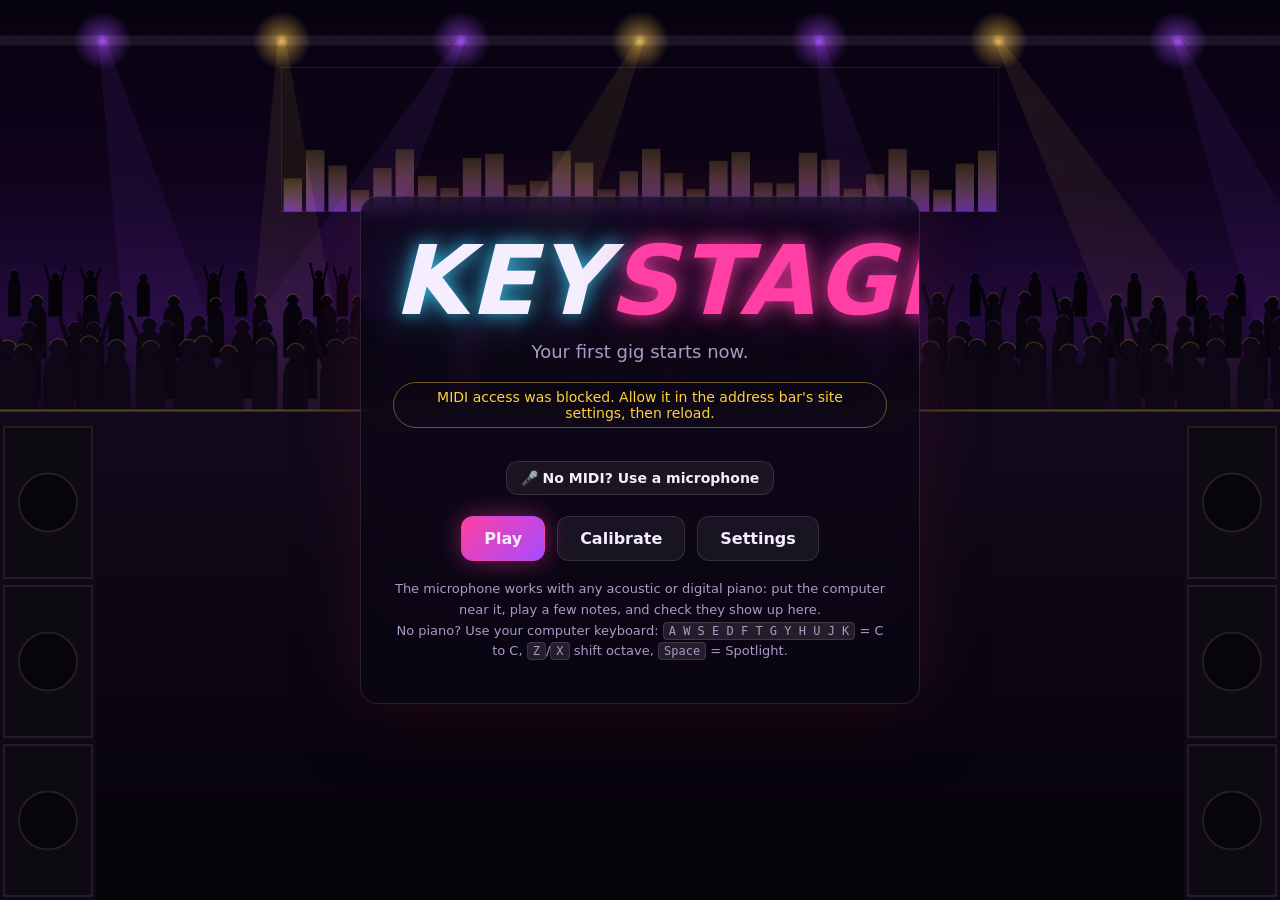
==== index.html @ 2bf06a8b "Keystage: a concert-stage rhythm game for piano Notes fall toward the keys; play them on a MIDI keyb" ====
<!doctype html>
<html lang="en">
<head>
	<meta charset="utf-8" />
	<meta name="viewport" content="width=device-width, initial-scale=1" />
	<title>Keystage</title>
	<link rel="stylesheet" href="css/style.css" />
</head>
<body>
	<canvas id="stage"></canvas>

	<!-- Title -->
	<section id="screen-title" class="screen active">
		<div class="panel title-panel">
			<h1 class="logo">KEY<span>STAGE</span></h1>
			<p class="tagline">Your first gig starts now.</p>
			<div id="midi-status" class="pill">Looking for MIDI devices…</div>
			<div id="mic-row" class="mic-row">
				<button id="btn-mic" class="btn small">🎤 No MIDI? Use a microphone</button>
				<div id="mic-meter" class="mic-meter" hidden><div></div></div>
				<span id="mic-heard" class="mic-heard"></span>
			</div>
			<div class="btn-row">
				<button id="btn-play" class="btn primary">Play</button>
				<button id="btn-calibrate" class="btn">Calibrate</button>
				<button id="btn-settings" class="btn">Settings</button>
			</div>
			<p class="hint">The microphone works with any acoustic or digital piano: put the computer near it, play a few notes, and check they show up here.<br />No piano? Use your computer keyboard: <kbd>A W S E D F T G Y H U J K</kbd> = C to C, <kbd>Z</kbd>/<kbd>X</kbd> shift octave, <kbd>Space</kbd> = Spotlight.</p>
		</div>
	</section>

	<!-- Settings -->
	<section id="screen-settings" class="screen">
		<div class="panel">
			<h2>Settings</h2>
			<label class="row"><span>Show note names on notes</span><input type="checkbox" id="set-names" /></label>
			<label class="row"><span>Show hand &amp; finger hints (R3 = right hand, finger 3)</span><input type="checkbox" id="set-fingers" /></label>
			<label class="row"><span>Play my notes through the game<br /><small>Turn on if your piano has no speakers or you use headphones on the computer</small></span><input type="checkbox" id="set-echo" /></label>
			<label class="row"><span>Note speed</span><input type="range" id="set-notespeed" min="0.6" max="1.8" step="0.1" /></label>
			<label class="row"><span>Input offset (ms)<br /><small>Set automatically by Calibrate (kept separately for MIDI and the microphone)</small></span><input type="number" id="set-offset" step="1" /></label>
			<label class="row"><span>Microphone: filter out the game's own sound<br /><small>Leave on with speakers. Turn off if you wear headphones; the mic then hears your piano more clearly.</small></span><input type="checkbox" id="set-micecho" /></label>
			<div class="btn-row"><button class="btn primary" data-goto="title">Done</button></div>
		</div>
	</section>

	<!-- Song select -->
	<section id="screen-songs" class="screen">
		<div class="panel wide">
			<h2>Setlist</h2>
			<div class="seg genre" id="opt-genre">
				<button data-v="all" class="on">All</button>
				<button data-v="starter">Starter</button>
				<button data-v="rock">Rock</button>
				<button data-v="christmas">Christmas</button>
				<button data-v="classical">Classical</button>
				<button data-v="mine">My songs</button>
			</div>
			<div id="song-list" class="song-list"></div>
			<div class="import-bar">
				<button id="btn-find" class="btn small primary">🔎 Find songs</button>
				<button id="btn-import-file" class="btn small">+ Import file</button>
				<input type="file" id="import-file" accept=".mid,.midi,audio/midi,.keystage,audio/*,.mp3,.m4a,.wav,.flac,.ogg" hidden />
				<input type="url" id="import-url" placeholder="…or paste a link to a .mid file or a page that has one" />
				<button id="btn-import-url" class="btn small">Fetch</button>
			</div>
			<p id="import-msg" class="hint"></p>
			<div class="options">
				<div class="opt-group"><span class="opt-label">Notes</span>
					<div class="seg" id="opt-arr">
						<button data-v="full" class="on">Full</button>
						<button data-v="simple">Simplified</button>
					</div>
				</div>
			</div>
			<div class="options">
				<div class="opt-group"><span class="opt-label">Mode</span>
					<div class="seg" id="opt-mode">
						<button data-v="perform" class="on">Perform</button>
						<button data-v="practice">Practice</button>
					</div>
				</div>
				<div class="opt-group"><span class="opt-label">Hands</span>
					<div class="seg" id="opt-hands">
						<button data-v="R" class="on">Right</button>
						<button data-v="L">Left</button>
						<button data-v="both">Both</button>
					</div>
				</div>
				<div class="opt-group"><span class="opt-label">Speed</span>
					<div class="seg" id="opt-speed">
						<button data-v="0.5">50%</button>
						<button data-v="0.7">70%</button>
						<button data-v="0.85">85%</button>
						<button data-v="1" class="on">100%</button>
					</div>
				</div>
			</div>
			<p id="mode-desc" class="hint"></p>
			<div class="btn-row">
				<button class="btn" data-goto="title">Back</button>
				<button id="btn-watch" class="btn">Watch it first</button>
				<button id="btn-start" class="btn primary">Start</button>
			</div>
		</div>
	</section>

	<!-- Import: pick links / parts -->
	<section id="screen-import" class="screen overlay">
		<div class="panel">
			<h2 id="imp-title">Import</h2>
			<div id="imp-links" class="pick-list"></div>
			<div id="imp-parts-wrap">
				<label class="row"><span>Song title</span><input type="text" id="imp-name" /></label>
				<p class="hint">Pick the part <b>you</b> play (one or two). Everything else becomes your backing band. With one part, the game works out which notes belong to which hand.</p>
				<div id="imp-parts" class="pick-list"></div>
			</div>
			<div class="btn-row">
				<button class="btn" id="btn-imp-cancel">Cancel</button>
				<button class="btn primary" id="btn-imp-save">Add to setlist</button>
			</div>
		</div>
	</section>

	<!-- Import a recording: separate the piano, transcribe it, keep the band -->
	<section id="screen-recording" class="screen overlay">
		<div class="panel">
			<h2>Play along with a recording</h2>
			<p class="hint" id="rec-file"></p>
			<div id="rec-form">
				<label class="row"><span>Song title</span><input type="text" id="rec-title" /></label>
				<label class="row"><span>Artist</span><input type="text" id="rec-artist" placeholder="optional" /></label>
				<label class="row"><span>It's solo piano (no band)</span><input type="checkbox" id="rec-solo" /></label>
				<p class="hint">Keystage pulls the piano out of the song, writes down its notes for you to play, and keeps everything else as your band. It all happens on this computer: nothing is uploaded. The first time, it downloads about 300 MB of AI models (kept for next time), and a song takes a few minutes. Songs where the piano is loud and clear work best.</p>
			</div>
			<div id="rec-progress" style="display:none">
				<div class="bar"><div id="rec-bar"></div></div>
				<p class="hint" id="rec-msg"></p>
			</div>
			<div class="btn-row">
				<button class="btn" id="btn-rec-cancel">Cancel</button>
				<button class="btn primary" id="btn-rec-go">Make it playable</button>
			</div>
		</div>
	</section>

	<!-- Find songs: search other sites, then drop the downloaded file in -->
	<section id="screen-find" class="screen overlay">
		<div class="panel">
			<h2>Find songs</h2>
			<label class="row"><span>Song</span><input type="text" id="find-q" placeholder="e.g. River Flows in You, Clocks, Hedwig's Theme" /></label>
			<div id="find-sources" class="pick-list"></div>
			<p class="hint">All free, no account needed. Download the <b>.mid</b> file, then drop it onto Keystage (or use <b>+ Import file</b>). Arrangements with "piano" or "easy" in the name usually play best.</p>
			<div class="btn-row">
				<button class="btn" data-goto="songs">Done</button>
			</div>
		</div>
	</section>

	<div id="drop-hint" class="drop-hint">Drop MIDI files, recordings or Keystage song packs to add them to your setlist</div>

	<!-- Calibrate -->
	<section id="screen-calibrate" class="screen">
		<div class="panel">
			<h2>Calibrate timing</h2>
			<p>You'll hear 16 clicks. Tap <b>any piano key</b> exactly on each click. Listen, don't watch.</p>
			<p id="cal-mic" class="hint" hidden>Using the microphone: wear headphones for this so it hears only your piano, not the clicks.</p>
			<div id="cal-pulse" class="cal-pulse"></div>
			<p id="cal-result" class="big"></p>
			<div class="btn-row">
				<button class="btn" data-goto="title">Back</button>
				<button id="btn-cal-start" class="btn primary">Start</button>
			</div>
		</div>
	</section>

	<!-- Pause -->
	<section id="screen-pause" class="screen overlay">
		<div class="panel">
			<h2>Paused</h2>
			<div class="btn-row vertical">
				<button id="btn-resume" class="btn primary">Resume</button>
				<button id="btn-restart" class="btn">Restart</button>
				<button id="btn-quit" class="btn">Quit to setlist</button>
			</div>
		</div>
	</section>

	<!-- Results -->
	<section id="screen-results" class="screen overlay">
		<div class="panel">
			<h2 id="res-title">Encore!</h2>
			<div id="res-stars" class="stars"></div>
			<div id="res-score" class="res-score"></div>
			<div id="res-best" class="best-badge">NEW PERSONAL BEST</div>
			<div id="res-grid" class="res-grid"></div>
			<p id="res-tip" class="tip"></p>
			<div class="btn-row">
				<button class="btn" id="btn-res-songs">Setlist</button>
				<button class="btn primary" id="btn-res-retry">Play again</button>
			</div>
		</div>
	</section>

	<script type="module" src="js/main.js"></script>
</body>
</html>
---- css/style.css ----
:root {
	--bg: #07040d;
	--panel: rgba(18, 10, 32, 0.82);
	--edge: rgba(255, 255, 255, 0.12);
	--text: #f4eefe;
	--muted: #a99cc4;
	--hot: #ff3fa4;
	--cool: #3ad7ff;
	--gold: #ffd23a;
}

* { box-sizing: border-box; }

html, body {
	margin: 0;
	height: 100%;
	overflow: hidden;
	background: var(--bg);
	color: var(--text);
	font-family: "Segoe UI", system-ui, sans-serif;
}

#stage {
	position: fixed;
	inset: 0;
	width: 100vw;
	height: 100vh;
	display: block;
}

.screen {
	position: fixed;
	inset: 0;
	display: none;
	align-items: center;
	justify-content: center;
	padding: 16px;
	z-index: 2;
}
.screen.active { display: flex; }
.screen.overlay { background: rgba(5, 2, 10, 0.55); backdrop-filter: blur(3px); }

.panel {
	background: var(--panel);
	border: 1px solid var(--edge);
	border-radius: 18px;
	padding: 28px 32px;
	max-width: 560px;
	width: 100%;
	box-shadow: 0 0 60px rgba(255, 63, 164, 0.15), 0 20px 60px rgba(0, 0, 0, 0.6);
	backdrop-filter: blur(8px);
	max-height: calc(100vh - 32px);
	overflow-y: auto;
}
.panel.wide { max-width: 860px; }

h2 { margin: 0 0 16px; letter-spacing: 0.04em; }

.logo {
	font-size: clamp(48px, 10vw, 96px);
	font-weight: 900;
	font-style: italic;
	margin: 0;
	letter-spacing: 0.02em;
	text-shadow: 0 0 18px rgba(58, 215, 255, 0.8), 0 0 48px rgba(58, 215, 255, 0.4);
}
.logo span {
	color: var(--hot);
	text-shadow: 0 0 18px rgba(255, 63, 164, 0.8), 0 0 48px rgba(255, 63, 164, 0.4);
}
.title-panel { text-align: center; background: rgba(10, 5, 20, 0.6); }
.tagline { color: var(--muted); margin: 4px 0 20px; font-size: 18px; }

.pill {
	display: inline-block;
	padding: 6px 14px;
	border-radius: 999px;
	border: 1px solid var(--edge);
	color: var(--muted);
	font-size: 14px;
	margin-bottom: 20px;
}
.pill.ok { color: #7dffb0; border-color: rgba(125, 255, 176, 0.4); }
.pill.warn { color: var(--gold); border-color: rgba(255, 210, 58, 0.4); }

.btn-row { display: flex; gap: 12px; justify-content: center; flex-wrap: wrap; margin-top: 20px; }
.btn-row.vertical { flex-direction: column; align-items: stretch; }

.btn {
	font: inherit;
	font-weight: 700;
	font-size: 16px;
	color: var(--text);
	background: rgba(255, 255, 255, 0.06);
	border: 1px solid var(--edge);
	border-radius: 12px;
	padding: 12px 22px;
	cursor: pointer;
	transition: transform 0.08s, background 0.15s, box-shadow 0.15s;
}
.btn:hover { background: rgba(255, 255, 255, 0.12); transform: translateY(-1px); }
.btn.primary {
	background: linear-gradient(135deg, #ff3fa4, #a64bff);
	border-color: transparent;
	box-shadow: 0 0 24px rgba(255, 63, 164, 0.45);
}
.btn.primary:hover { box-shadow: 0 0 36px rgba(255, 63, 164, 0.7); }

.hint { color: var(--muted); font-size: 13px; line-height: 1.6; margin-top: 18px; }
kbd {
	background: rgba(255, 255, 255, 0.1);
	border: 1px solid var(--edge);
	border-radius: 4px;
	padding: 1px 5px;
	font-size: 12px;
}

.row {
	display: flex;
	justify-content: space-between;
	align-items: center;
	gap: 16px;
	padding: 12px 0;
	border-bottom: 1px solid var(--edge);
}
.row small { color: var(--muted); }
.row input[type="checkbox"] { width: 22px; height: 22px; accent-color: var(--hot); }
.row input[type="number"] { width: 80px; font: inherit; background: #1a1030; color: var(--text); border: 1px solid var(--edge); border-radius: 6px; padding: 4px 8px; }
.row input[type="range"] { accent-color: var(--hot); }

.song-list { display: grid; grid-template-columns: repeat(auto-fill, minmax(190px, 1fr)); gap: 12px; }
.song-card {
	text-align: left;
	font: inherit;
	color: var(--text);
	background: rgba(255, 255, 255, 0.04);
	border: 1px solid var(--edge);
	border-radius: 14px;
	padding: 14px;
	cursor: pointer;
	transition: border-color 0.15s, box-shadow 0.15s, transform 0.08s;
}
.song-card:hover { transform: translateY(-2px); }
.song-card.on { border-color: var(--hot); box-shadow: 0 0 24px rgba(255, 63, 164, 0.35); }
.song-card .t { font-weight: 800; font-size: 17px; }
.song-card .a { color: var(--muted); font-size: 13px; margin: 2px 0 8px; }
.song-card .d { color: var(--gold); letter-spacing: 2px; }
.song-card .b { color: var(--muted); font-size: 12px; margin-top: 6px; }

.options { display: flex; flex-wrap: wrap; gap: 18px; margin-top: 22px; }
.opt-group { display: flex; flex-direction: column; gap: 6px; }
.opt-label { color: var(--muted); font-size: 12px; text-transform: uppercase; letter-spacing: 0.1em; }
.seg { display: inline-flex; border: 1px solid var(--edge); border-radius: 10px; overflow: hidden; }
.seg button {
	font: inherit;
	font-size: 14px;
	font-weight: 600;
	color: var(--muted);
	background: transparent;
	border: 0;
	padding: 8px 14px;
	cursor: pointer;
}
.seg button.on { background: rgba(255, 63, 164, 0.25); color: var(--text); }
.seg button:disabled { opacity: 0.3; cursor: not-allowed; }

.cal-pulse {
	width: 120px;
	height: 120px;
	margin: 24px auto;
	border-radius: 50%;
	border: 3px solid var(--cool);
	box-shadow: 0 0 30px rgba(58, 215, 255, 0.4);
	transition: transform 0.06s, background 0.06s;
}
.cal-pulse.beat { transform: scale(1.15); background: rgba(58, 215, 255, 0.35); }
.big { text-align: center; font-size: 22px; font-weight: 700; min-height: 1.4em; }

.stars { text-align: center; font-size: 48px; letter-spacing: 6px; margin: 8px 0; }
.stars .s { color: rgba(255, 255, 255, 0.15); display: inline-block; }
.stars .s.lit { color: var(--gold); text-shadow: 0 0 20px rgba(255, 210, 58, 0.8); animation: pop 0.4s both; }
@keyframes pop { 0% { transform: scale(0.2); opacity: 0; } 70% { transform: scale(1.3); } 100% { transform: scale(1); opacity: 1; } }
.res-score { text-align: center; font-size: 44px; font-weight: 900; font-variant-numeric: tabular-nums; }
.best-badge {
	display: none;
	margin: 6px auto 0;
	width: max-content;
	padding: 4px 12px;
	border-radius: 999px;
	background: var(--gold);
	color: #1a1000;
	font-weight: 800;
	font-size: 12px;
	letter-spacing: 0.1em;
}
.best-badge.show { display: block; animation: pop 0.5s 0.6s both; }
.res-grid { display: grid; grid-template-columns: 1fr 1fr; gap: 6px 24px; margin: 20px 0 0; font-variant-numeric: tabular-nums; }
.res-grid div { display: flex; justify-content: space-between; border-bottom: 1px solid var(--edge); padding: 4px 0; }
.res-grid span:first-child { color: var(--muted); }
.tip { color: var(--cool); text-align: center; margin-top: 18px; line-height: 1.5; }

.btn.small { padding: 8px 14px; font-size: 14px; }
.import-bar { display: flex; gap: 8px; margin-top: 16px; flex-wrap: wrap; }
.import-bar input[type="url"], .row input[type="text"] {
	flex: 1;
	min-width: 200px;
	font: inherit;
	font-size: 14px;
	color: var(--text);
	background: #1a1030;
	border: 1px solid var(--edge);
	border-radius: 10px;
	padding: 8px 12px;
}
.pick-list { display: flex; flex-direction: column; gap: 6px; margin: 10px 0; max-height: 45vh; overflow-y: auto; }
.pick {
	display: flex;
	align-items: center;
	gap: 10px;
	text-align: left;
	font: inherit;
	font-size: 14px;
	color: var(--text);
	background: rgba(255, 255, 255, 0.04);
	border: 1px solid var(--edge);
	border-radius: 10px;
	padding: 8px 12px;
	cursor: pointer;
}
.pick.on { border-color: var(--hot); background: rgba(255, 63, 164, 0.12); }
.pick .meta { color: var(--muted); font-size: 12px; margin-left: auto; white-space: nowrap; }
.pick .word { overflow: hidden; text-overflow: ellipsis; white-space: nowrap; }
.song-card { position: relative; }
.song-card .del {
	position: absolute;
	top: 6px;
	right: 8px;
	color: var(--muted);
	font-size: 16px;
	padding: 2px 6px;
	border-radius: 6px;
}
.song-card .del:hover { color: var(--hot); background: rgba(255, 255, 255, 0.08); }
.drop-hint {
	position: fixed;
	inset: 16px;
	z-index: 10;
	display: none;
	align-items: center;
	justify-content: center;
	border: 3px dashed var(--hot);
	border-radius: 24px;
	background: rgba(20, 5, 30, 0.85);
	font-size: 28px;
	font-weight: 800;
	pointer-events: none;
}
.drop-hint.show { display: flex; }

/* Find songs: source links */
a.pick { text-decoration: none; color: inherit; }
#find-sources .pick .meta { white-space: normal; text-align: right; max-width: 60%; }

/* Setlist genre filter */
.seg.genre { display: flex; flex-wrap: wrap; margin: 0 0 10px; }

/* Recording import progress */
.bar { height: 10px; border-radius: 6px; background: rgba(255, 255, 255, 0.08); overflow: hidden; margin: 14px 0 6px; }
.bar > div { height: 100%; width: 0; background: linear-gradient(90deg, var(--hot), #59e1ff); transition: width 0.3s; }

.mic-row { display: flex; gap: 10px; align-items: center; justify-content: center; flex-wrap: wrap; margin-top: 12px; min-height: 36px; }
.mic-meter { width: 120px; height: 8px; border-radius: 4px; background: rgba(255, 255, 255, 0.1); overflow: hidden; }
.mic-meter > div { height: 100%; width: 0; background: linear-gradient(90deg, #7dffb0, var(--gold)); transition: width 0.05s linear; }
.mic-heard { color: #7dffb0; font-size: 14px; min-width: 6em; text-align: left; font-variant-numeric: tabular-nums; }
.mic-heard:empty { display: none; }
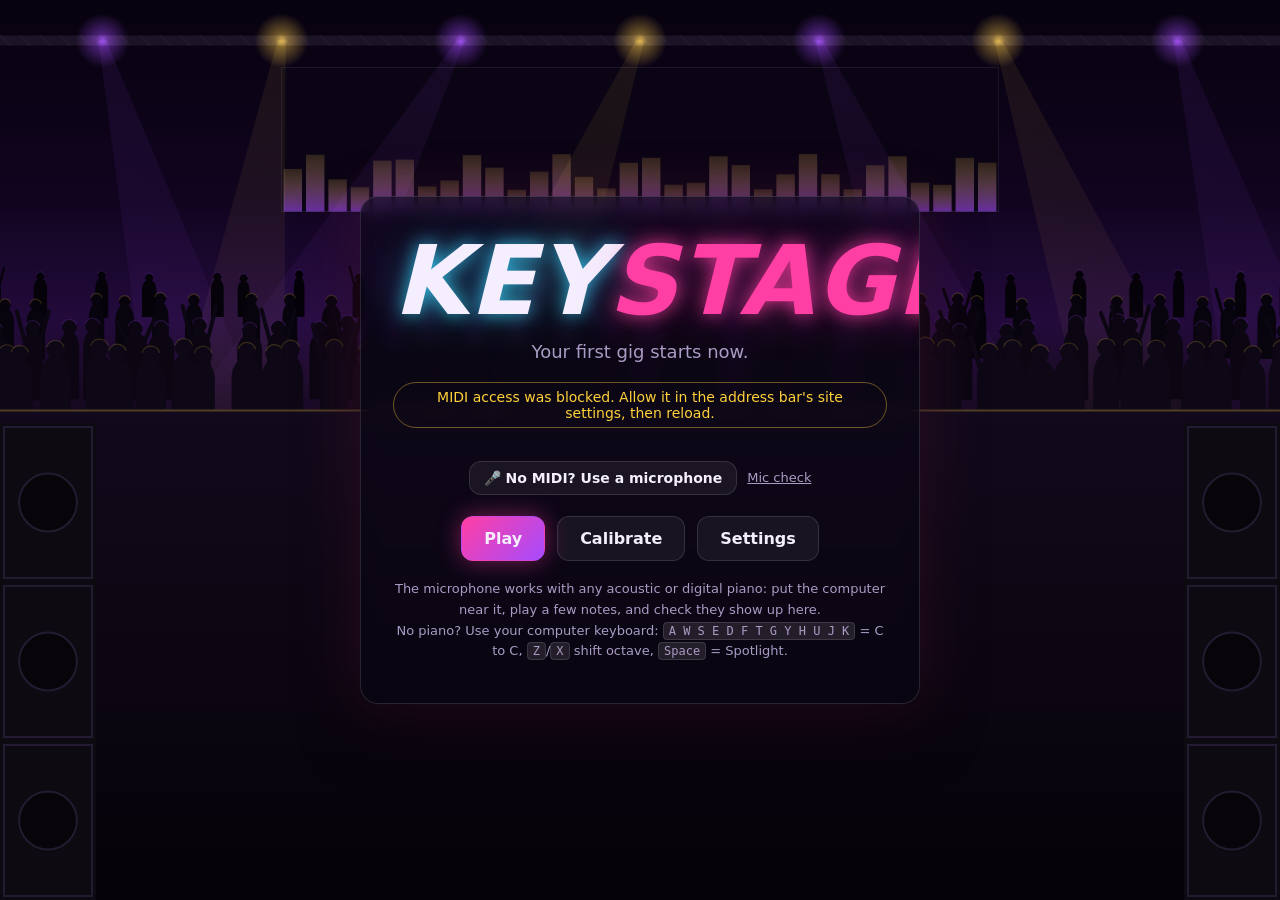
==== commit a9f2a625: "Add a microphone check page Shows what the live detector hears, records the mic to WAV with the dete" ====
--- a/index.html
+++ b/index.html
@@ -19,6 +19,7 @@
 				<button id="btn-mic" class="btn small">🎤 No MIDI? Use a microphone</button>
 				<div id="mic-meter" class="mic-meter" hidden><div></div></div>
 				<span id="mic-heard" class="mic-heard"></span>
+				<a href="mictest.html" class="mic-check">Mic check</a>
 			</div>
 			<div class="btn-row">
 				<button id="btn-play" class="btn primary">Play</button>
--- a/css/style.css
+++ b/css/style.css
@@ -273,3 +273,4 @@
 .mic-meter > div { height: 100%; width: 0; background: linear-gradient(90deg, #7dffb0, var(--gold)); transition: width 0.05s linear; }
 .mic-heard { color: #7dffb0; font-size: 14px; min-width: 6em; text-align: left; font-variant-numeric: tabular-nums; }
 .mic-heard:empty { display: none; }
+.mic-check { color: var(--muted); font-size: 13px; }
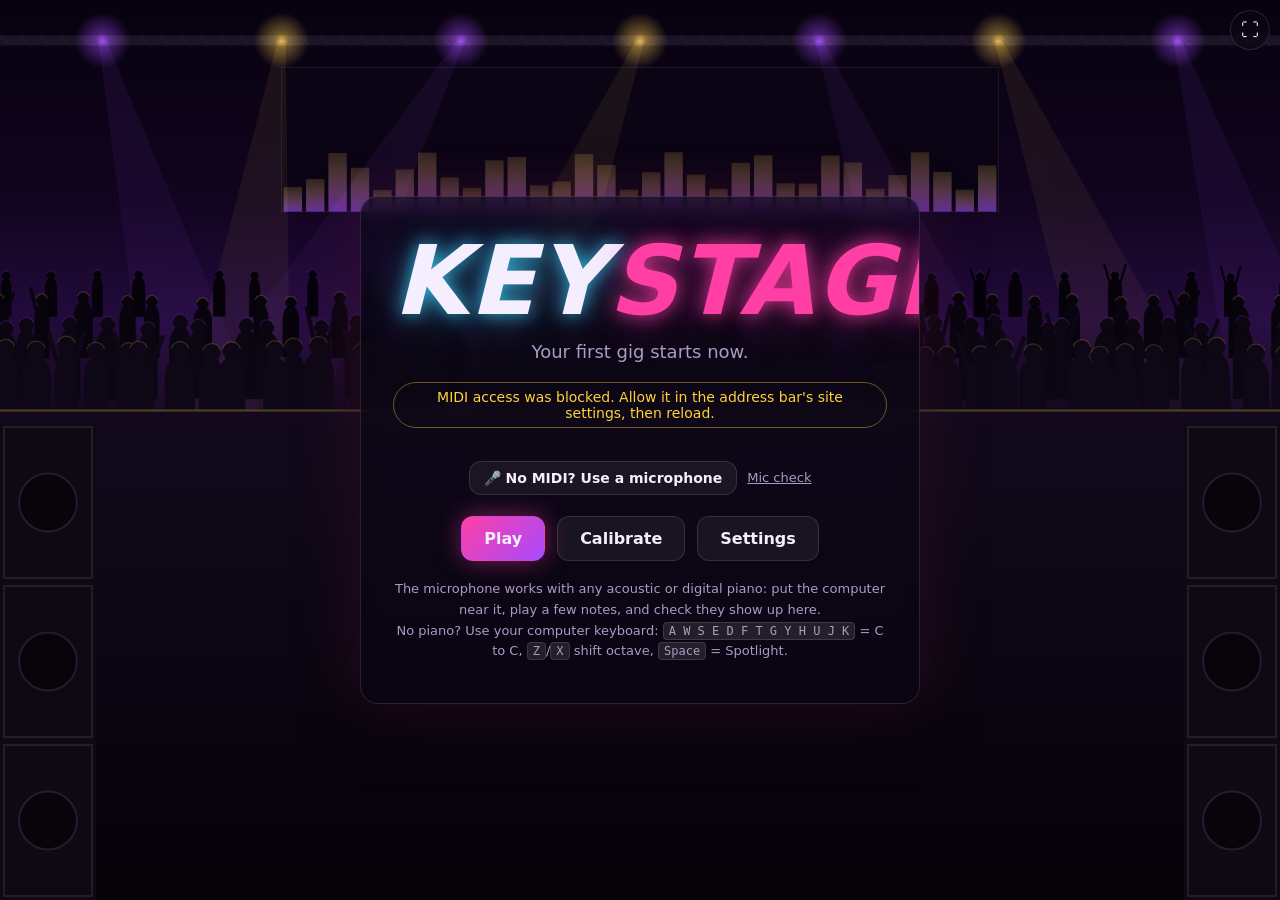
==== commit 41799121: "Make Keystage work well on phones and tablets - Full screen button (locks to landscape on Android) a" ====
--- a/index.html
+++ b/index.html
@@ -2,12 +2,29 @@
 <html lang="en">
 <head>
 	<meta charset="utf-8" />
-	<meta name="viewport" content="width=device-width, initial-scale=1" />
+	<meta name="viewport" content="width=device-width, initial-scale=1, viewport-fit=cover" />
 	<title>Keystage</title>
+	<meta name="description" content="A concert-stage rhythm game for piano: play along on a MIDI keyboard or any piano via microphone." />
+	<meta name="theme-color" content="#07040d" />
+	<link rel="manifest" href="manifest.webmanifest" />
+	<link rel="icon" href="icons/icon.svg" type="image/svg+xml" />
+	<link rel="apple-touch-icon" href="icons/icon-180.png" />
+	<meta name="apple-mobile-web-app-capable" content="yes" />
+	<meta name="mobile-web-app-capable" content="yes" />
+	<meta name="apple-mobile-web-app-status-bar-style" content="black-translucent" />
+	<meta name="apple-mobile-web-app-title" content="Keystage" />
 	<link rel="stylesheet" href="css/style.css" />
 </head>
 <body>
 	<canvas id="stage"></canvas>
+
+	<!-- Always-there corner controls (pause shows only in a game) -->
+	<div id="corner" class="corner">
+		<button id="btn-pause" class="round" title="Pause" hidden>⏸</button>
+		<button id="btn-spot" class="round" title="Spotlight: double points (or press the sustain pedal)" hidden>✦</button>
+		<button id="btn-fs" class="round" title="Full screen">⛶</button>
+	</div>
+	<div id="toast" class="toast" hidden></div>
 
 	<!-- Title -->
 	<section id="screen-title" class="screen active">
@@ -26,7 +43,7 @@
 				<button id="btn-calibrate" class="btn">Calibrate</button>
 				<button id="btn-settings" class="btn">Settings</button>
 			</div>
-			<p class="hint">The microphone works with any acoustic or digital piano: put the computer near it, play a few notes, and check they show up here.<br />No piano? Use your computer keyboard: <kbd>A W S E D F T G Y H U J K</kbd> = C to C, <kbd>Z</kbd>/<kbd>X</kbd> shift octave, <kbd>Space</kbd> = Spotlight.</p>
+			<p class="hint">The microphone works with any acoustic or digital piano: put the computer near it, play a few notes, and check they show up here.<br /><span class="touch-only">On a phone or tablet, tap the keys on screen to try it out.</span><span class="no-touch">No piano? Use your computer keyboard: <kbd>A W S E D F T G Y H U J K</kbd> = C to C, <kbd>Z</kbd>/<kbd>X</kbd> shift octave, <kbd>Space</kbd> = Spotlight.</span></p>
 		</div>
 	</section>
 
--- a/css/style.css
+++ b/css/style.css
@@ -23,10 +23,13 @@
 #stage {
 	position: fixed;
 	inset: 0;
-	width: 100vw;
-	height: 100vh;
+	width: 100%;
+	height: 100%;
 	display: block;
-}
+	touch-action: none;
+}
+
+button, a, .song-card { -webkit-tap-highlight-color: transparent; touch-action: manipulation; }
 
 .screen {
 	position: fixed;
@@ -34,7 +37,7 @@
 	display: none;
 	align-items: center;
 	justify-content: center;
-	padding: 16px;
+	padding: max(16px, env(safe-area-inset-top)) max(16px, env(safe-area-inset-right)) max(16px, env(safe-area-inset-bottom)) max(16px, env(safe-area-inset-left));
 	z-index: 2;
 }
 .screen.active { display: flex; }
@@ -49,8 +52,10 @@
 	width: 100%;
 	box-shadow: 0 0 60px rgba(255, 63, 164, 0.15), 0 20px 60px rgba(0, 0, 0, 0.6);
 	backdrop-filter: blur(8px);
-	max-height: calc(100vh - 32px);
+	max-height: 100%;
+	min-width: 0;
 	overflow-y: auto;
+	overscroll-behavior: contain;
 }
 .panel.wide { max-width: 860px; }
 
@@ -274,3 +279,69 @@
 .mic-heard { color: #7dffb0; font-size: 14px; min-width: 6em; text-align: left; font-variant-numeric: tabular-nums; }
 .mic-heard:empty { display: none; }
 .mic-check { color: var(--muted); font-size: 13px; }
+
+/* --- Corner controls, toast ------------------------------------------------------- */
+.corner {
+	position: fixed;
+	top: max(10px, env(safe-area-inset-top));
+	right: max(10px, env(safe-area-inset-right));
+	display: flex;
+	gap: 8px;
+	z-index: 5;
+}
+.corner[hidden] { display: none; }
+/* In a game: centered, below the song title and above the highway. */
+body.playing .corner { right: auto; left: 50%; transform: translateX(-50%); top: calc(max(8px, env(safe-area-inset-top)) + 52px); }
+.round {
+	width: 40px; height: 40px;
+	border-radius: 50%;
+	border: 1px solid var(--edge);
+	background: rgba(10, 5, 20, 0.6);
+	color: var(--text);
+	font-size: 18px;
+	line-height: 1;
+	cursor: pointer;
+	backdrop-filter: blur(6px);
+}
+.round:hover { background: rgba(255, 255, 255, 0.12); }
+.toast {
+	position: fixed;
+	left: 50%;
+	bottom: max(20px, env(safe-area-inset-bottom));
+	transform: translateX(-50%);
+	max-width: min(440px, calc(100% - 32px));
+	background: rgba(18, 10, 32, 0.95);
+	border: 1px solid var(--edge);
+	border-radius: 12px;
+	padding: 12px 16px;
+	font-size: 14px;
+	line-height: 1.5;
+	z-index: 6;
+	box-shadow: 0 10px 40px rgba(0, 0, 0, 0.6);
+}
+
+/* --- Touch screens and small screens --------------------------------------------- */
+.touch-only { display: none; }
+@media (hover: none) and (pointer: coarse) {
+	.touch-only { display: inline; }
+	.no-touch { display: none; }
+	.btn:hover, .song-card:hover { transform: none; }
+}
+@media (max-width: 600px) {
+	.panel { padding: 20px 16px; border-radius: 14px; }
+	.btn { padding: 12px 18px; }
+	.tagline { font-size: 16px; }
+	.res-grid { grid-template-columns: 1fr; }
+	.options { gap: 12px; }
+	.seg button { padding: 8px 10px; }
+}
+@media (max-height: 520px) {
+	.panel { padding: 16px 20px; }
+	.logo { font-size: 44px; }
+	.tagline { margin: 0 0 10px; font-size: 15px; }
+	.btn-row { margin-top: 12px; }
+	.mic-row { margin-top: 8px; }
+	h2 { margin-bottom: 10px; }
+	.stars { font-size: 34px; margin: 4px 0; }
+	.res-score { font-size: 32px; }
+}
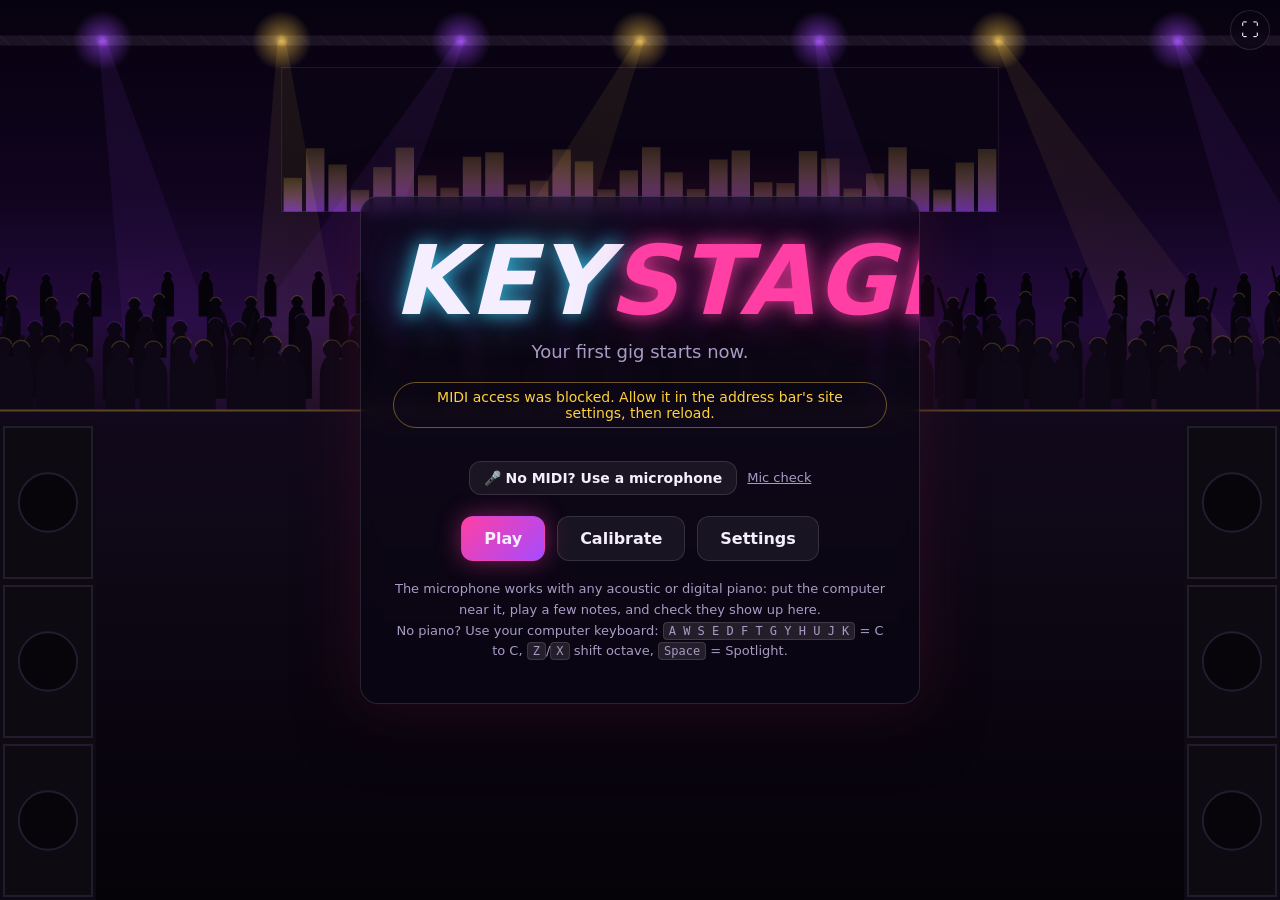
==== commit 186a3623: "Make the crowd murmur optional; off with the mic and on phones by default Co-Authored-By: Claude Opu" ====
--- a/index.html
+++ b/index.html
@@ -54,6 +54,7 @@
 			<label class="row"><span>Show note names on notes</span><input type="checkbox" id="set-names" /></label>
 			<label class="row"><span>Show hand &amp; finger hints (R3 = right hand, finger 3)</span><input type="checkbox" id="set-fingers" /></label>
 			<label class="row"><span>Play my notes through the game<br /><small>Turn on if your piano has no speakers or you use headphones on the computer</small></span><input type="checkbox" id="set-echo" /></label>
+			<label class="row"><span>Crowd sound<br /><small>A soft crowd murmur during songs. Always off with the microphone.</small></span><input type="checkbox" id="set-crowd" /></label>
 			<label class="row"><span>Note speed</span><input type="range" id="set-notespeed" min="0.6" max="1.8" step="0.1" /></label>
 			<label class="row"><span>Input offset (ms)<br /><small>Set automatically by Calibrate (kept separately for MIDI and the microphone)</small></span><input type="number" id="set-offset" step="1" /></label>
 			<label class="row"><span>Microphone: filter out the game's own sound<br /><small>Leave on with speakers. Turn off if you wear headphones; the mic then hears your piano more clearly.</small></span><input type="checkbox" id="set-micecho" /></label>
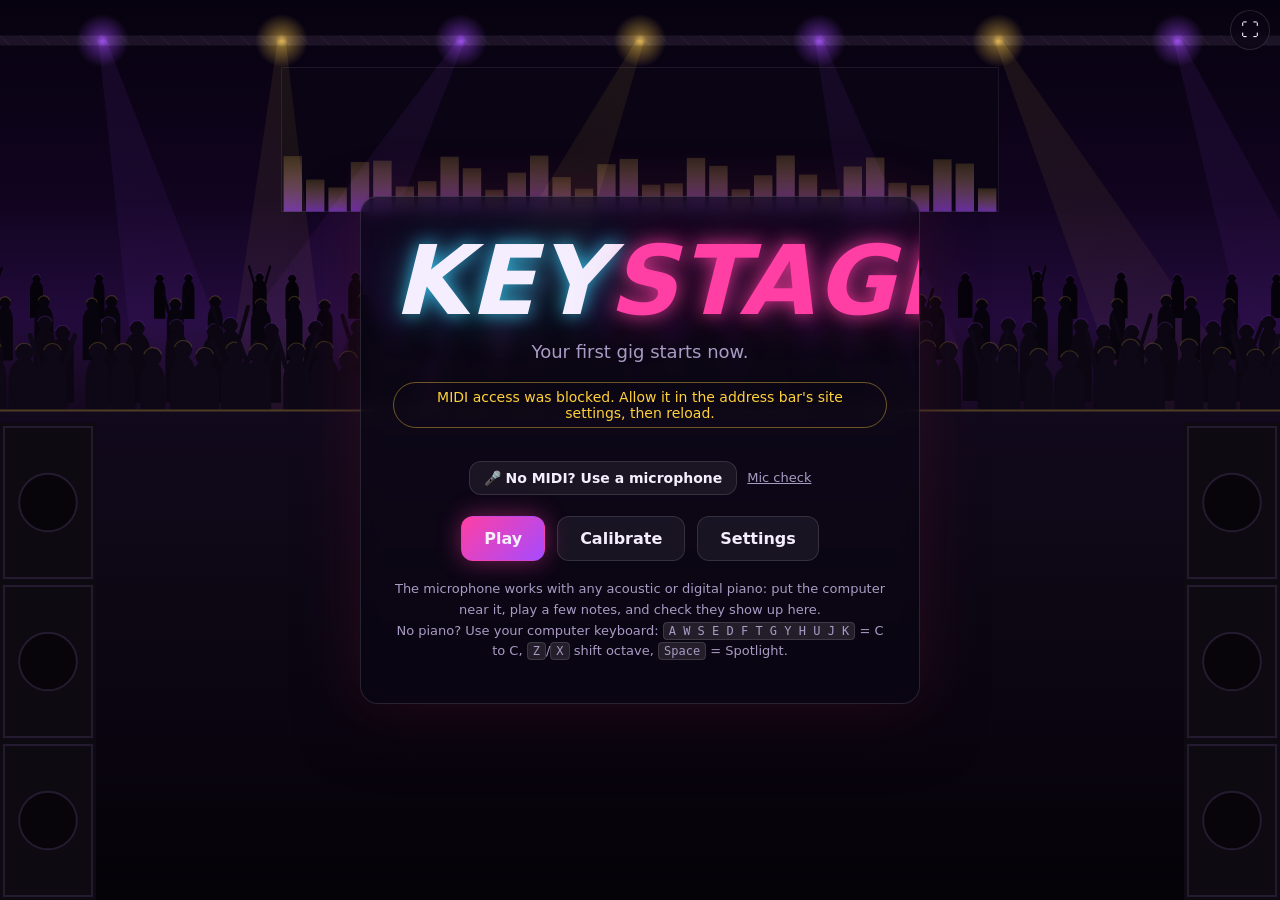
==== commit a9c0072b: "Fit songs to smaller keyboards; turn off phone echo cancellation - Settings > My keyboard: pick a si" ====
--- a/index.html
+++ b/index.html
@@ -54,10 +54,11 @@
 			<label class="row"><span>Show note names on notes</span><input type="checkbox" id="set-names" /></label>
 			<label class="row"><span>Show hand &amp; finger hints (R3 = right hand, finger 3)</span><input type="checkbox" id="set-fingers" /></label>
 			<label class="row"><span>Play my notes through the game<br /><small>Turn on if your piano has no speakers or you use headphones on the computer</small></span><input type="checkbox" id="set-echo" /></label>
+			<div class="row"><span>My keyboard<br /><small id="kb-msg"></small></span><span class="kb-pick"><select id="set-kb"></select> <button class="btn" id="btn-kb-detect">Detect</button></span></div>
 			<label class="row"><span>Crowd sound<br /><small>A soft crowd murmur during songs. Always off with the microphone.</small></span><input type="checkbox" id="set-crowd" /></label>
 			<label class="row"><span>Note speed</span><input type="range" id="set-notespeed" min="0.6" max="1.8" step="0.1" /></label>
 			<label class="row"><span>Input offset (ms)<br /><small>Set automatically by Calibrate (kept separately for MIDI and the microphone)</small></span><input type="number" id="set-offset" step="1" /></label>
-			<label class="row"><span>Microphone: filter out the game's own sound<br /><small>Leave on with speakers. Turn off if you wear headphones; the mic then hears your piano more clearly.</small></span><input type="checkbox" id="set-micecho" /></label>
+			<label class="row"><span>Microphone: filter out the game's own sound<br /><small>On a computer with speakers, leave on. Turn off with headphones, and on phones and tablets, where it muffles the piano.</small></span><input type="checkbox" id="set-micecho" /></label>
 			<div class="btn-row"><button class="btn primary" data-goto="title">Done</button></div>
 		</div>
 	</section>
--- a/css/style.css
+++ b/css/style.css
@@ -132,6 +132,9 @@
 .row input[type="checkbox"] { width: 22px; height: 22px; accent-color: var(--hot); }
 .row input[type="number"] { width: 80px; font: inherit; background: #1a1030; color: var(--text); border: 1px solid var(--edge); border-radius: 6px; padding: 4px 8px; }
 .row input[type="range"] { accent-color: var(--hot); }
+.row select { font: inherit; background: #1a1030; color: var(--text); border: 1px solid var(--edge); border-radius: 6px; padding: 4px 6px; max-width: 100%; }
+.kb-pick { display: flex; gap: 8px; align-items: center; flex-wrap: wrap; justify-content: flex-end; }
+.kb-pick .btn { padding: 6px 12px; }
 
 .song-list { display: grid; grid-template-columns: repeat(auto-fill, minmax(190px, 1fr)); gap: 12px; }
 .song-card {
